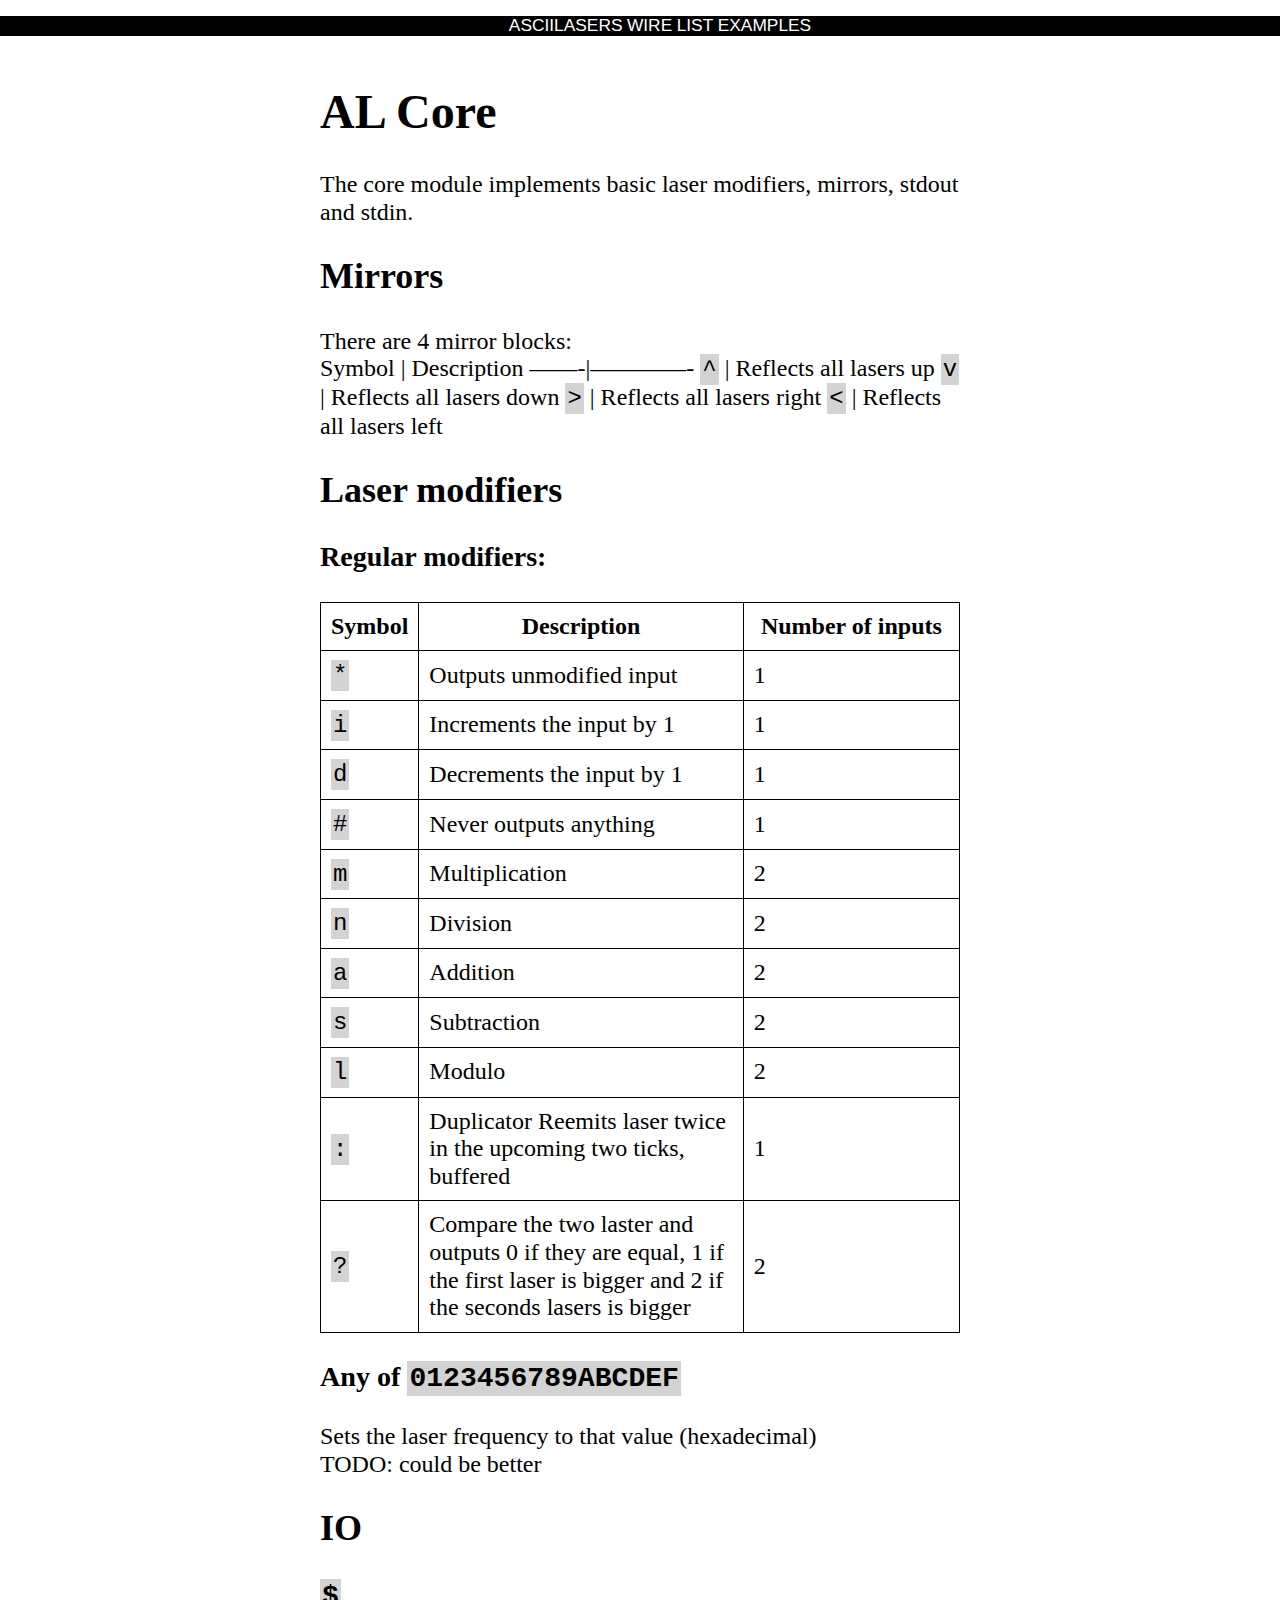
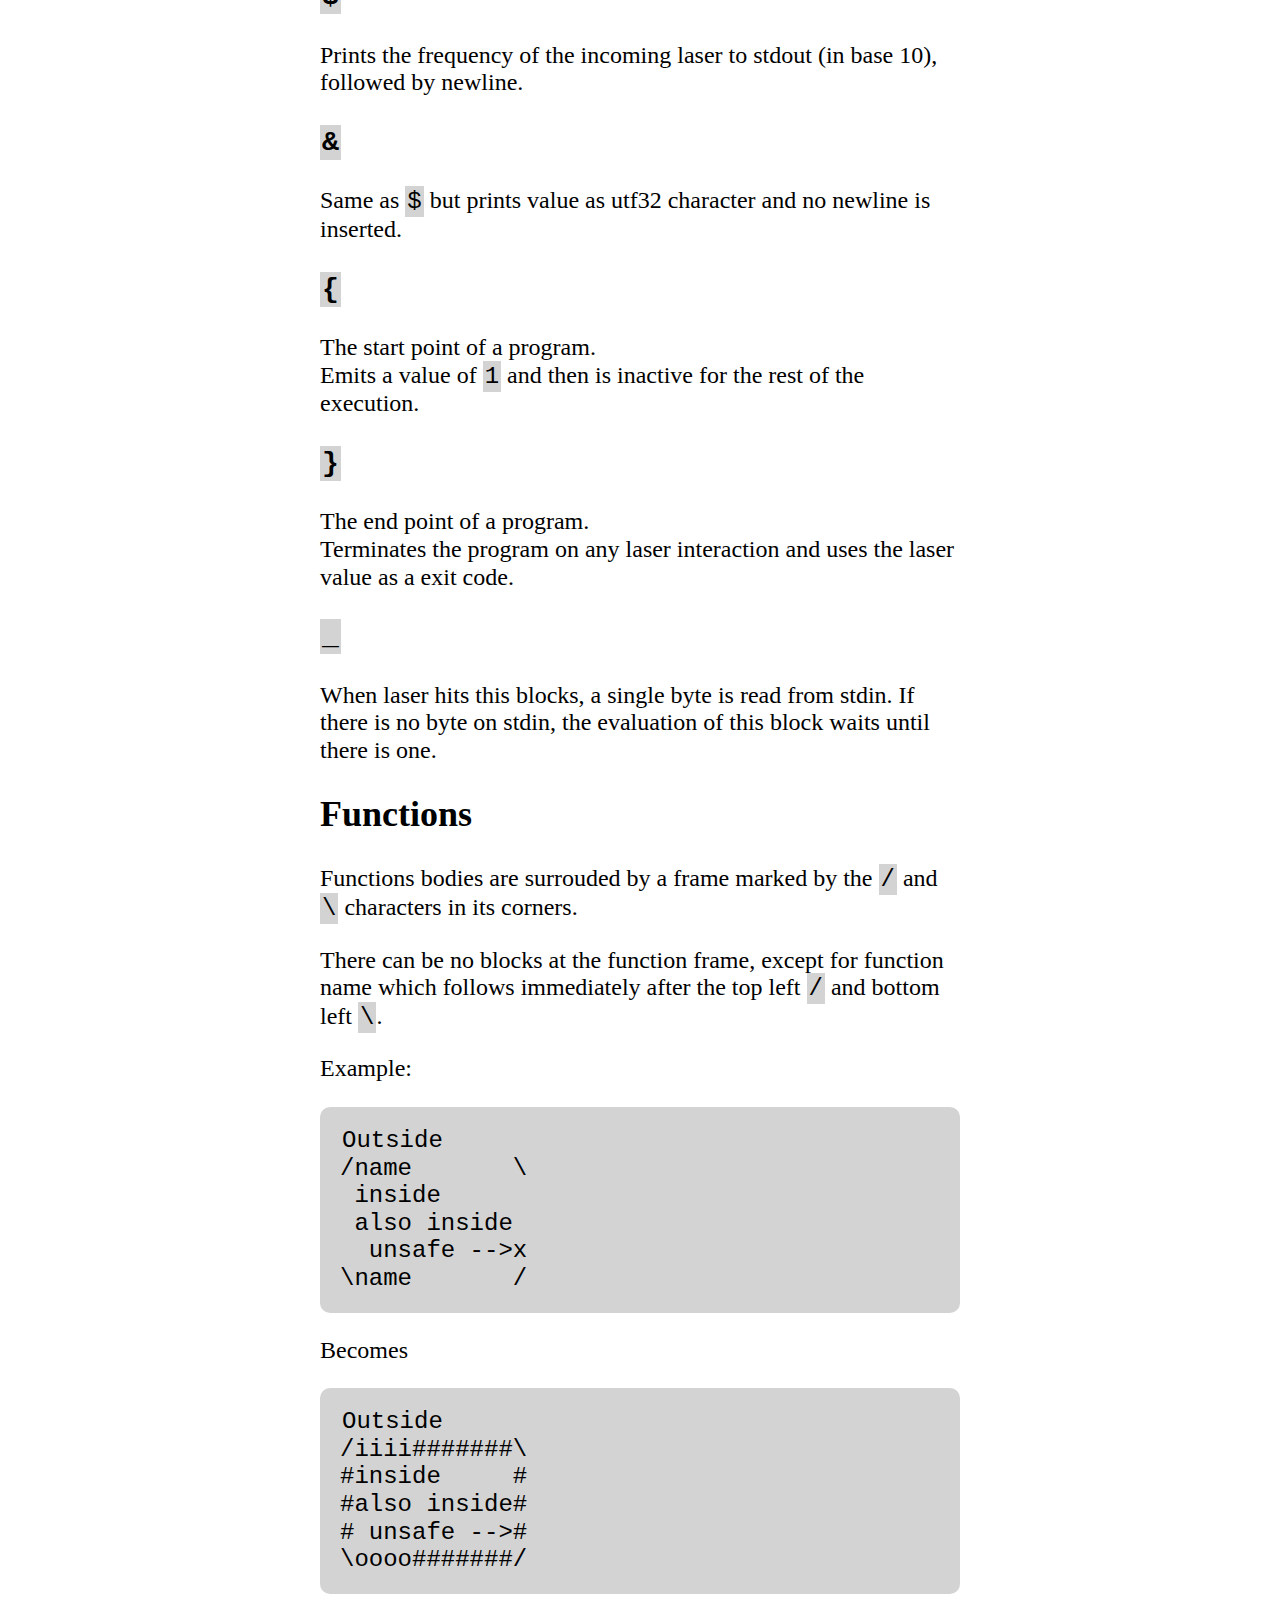
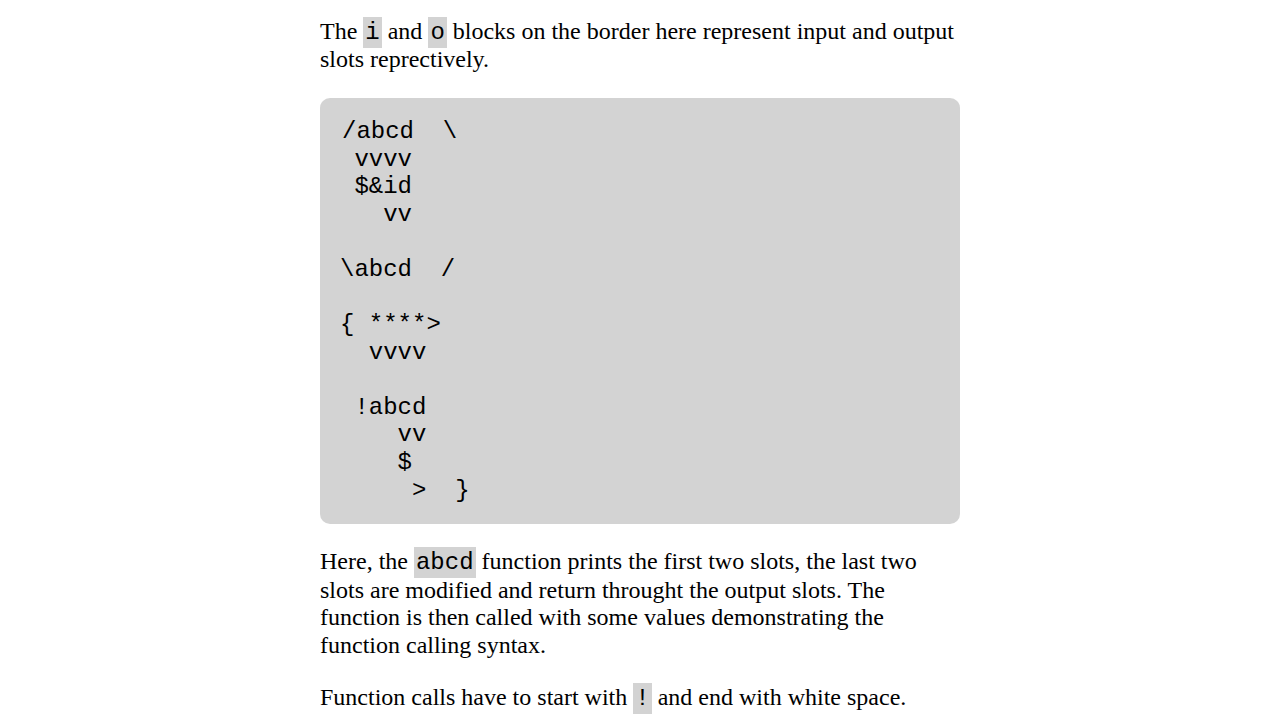
==== core.html @ 3126ab21 "content styling" ====
<!DOCTYPE html>
<html lang="en">
<head>
	<meta charset="UTF-8">
	<title>core</title>
	<link rel="stylesheet" href="style.css">
	<link rel="stylesheet" href="normalize.css">
</head>
<body>
	<header>
		<nav>
			<ul>
				<li class="homepage"><a href="index.html">ASCIILASERS</a></li>
				<li><a href="wire.html">WIRE</a></li>
				<li><a href="list.html">LIST</a></li>
				<li><a href="examples.html">EXAMPLES</a></li>
			</ul>
		</nav>
	</header>
	<div class="content">
		<h1 id="al-core">AL Core</h1>
<p>The core module implements basic laser modifiers, mirrors, stdout and
stdin.</p>
<h2 id="mirrors">Mirrors</h2>
<p>There are 4 mirror blocks:<br />
Symbol | Description ——-|————- <code>^</code> | Reflects all lasers up
<code>v</code> | Reflects all lasers down <code>&gt;</code> | Reflects
all lasers right <code>&lt;</code> | Reflects all lasers left</p>
<h2 id="laser-modifiers">Laser modifiers</h2>
<h3 id="regular-modifiers">Regular modifiers:</h3>
<table>
<colgroup>
<col style="width: 13%" />
<col style="width: 51%" />
<col style="width: 34%" />
</colgroup>
<thead>
<tr class="header">
<th>Symbol</th>
<th>Description</th>
<th>Number of inputs</th>
</tr>
</thead>
<tbody>
<tr class="odd">
<td><code>*</code></td>
<td>Outputs unmodified input</td>
<td>1</td>
</tr>
<tr class="even">
<td><code>i</code></td>
<td>Increments the input by 1</td>
<td>1</td>
</tr>
<tr class="odd">
<td><code>d</code></td>
<td>Decrements the input by 1</td>
<td>1</td>
</tr>
<tr class="even">
<td><code>#</code></td>
<td>Never outputs anything</td>
<td>1</td>
</tr>
<tr class="odd">
<td><code>m</code></td>
<td>Multiplication</td>
<td>2</td>
</tr>
<tr class="even">
<td><code>n</code></td>
<td>Division</td>
<td>2</td>
</tr>
<tr class="odd">
<td><code>a</code></td>
<td>Addition</td>
<td>2</td>
</tr>
<tr class="even">
<td><code>s</code></td>
<td>Subtraction</td>
<td>2</td>
</tr>
<tr class="odd">
<td><code>l</code></td>
<td>Modulo</td>
<td>2</td>
</tr>
<tr class="even">
<td><code>:</code></td>
<td>Duplicator Reemits laser twice in the upcoming two ticks,
buffered</td>
<td>1</td>
</tr>
<tr class="odd">
<td><code>?</code></td>
<td>Compare the two laster and outputs 0 if they are equal, 1 if the
first laser is bigger and 2 if the seconds lasers is bigger</td>
<td>2</td>
</tr>
</tbody>
</table>
<h3 id="any-of-0123456789abcdef">Any of
<code>0123456789ABCDEF</code></h3>
<p>Sets the laser frequency to that value (hexadecimal)<br />
TODO: could be better</p>
<h2 id="io">IO</h2>
<h3 id="section"><code>$</code></h3>
<p>Prints the frequency of the incoming laser to stdout (in base 10),
followed by newline.</p>
<h3 id="section-1"><code>&amp;</code></h3>
<p>Same as <code>$</code> but prints value as utf32 character and no
newline is inserted.</p>
<h3 id="section-2"><code>{</code></h3>
<p>The start point of a program.<br />
Emits a value of <code>1</code> and then is inactive for the rest of the
execution.</p>
<h3 id="section-3"><code>}</code></h3>
<p>The end point of a program.<br />
Terminates the program on any laser interaction and uses the laser value
as a exit code.</p>
<h3 id="section-4"><code>_</code></h3>
<p>When laser hits this blocks, a single byte is read from stdin. If
there is no byte on stdin, the evaluation of this block waits until
there is one.</p>
<h2 id="functions">Functions</h2>
<p>Functions bodies are surrouded by a frame marked by the
<code>/</code> and <code>\</code> characters in its corners.</p>
<p>There can be no blocks at the function frame, except for function
name which follows immediately after the top left <code>/</code> and
bottom left <code>\</code>.</p>
<p>Example:</p>
<pre><code>Outside
/name       \
 inside
 also inside
  unsafe --&gt;x
\name       /</code></pre>
<p>Becomes</p>
<pre><code>Outside
/iiii#######\
#inside     #
#also inside#
# unsafe --&gt;#
\oooo#######/</code></pre>
<p>The <code>i</code> and <code>o</code> blocks on the border here
represent input and output slots reprectively.</p>
<pre><code>/abcd  \
 vvvv
 $&amp;id
   vv

\abcd  /

{ ****&gt;
  vvvv

 !abcd
    vv
    $
     &gt;  }</code></pre>
<p>Here, the <code>abcd</code> function prints the first two slots, the
last two slots are modified and return throught the output slots. The
function is then called with some values demonstrating the function
calling syntax.</p>
<p>Function calls have to start with <code>!</code> and end with white
space.</p>
	</div>
</body>
</html>
---- style.css ----
:root {
	--bg-color: white;
	--fg-color: black;
	--nav-bar-spacing: 16px;
}

body {
	background-color: var(--bg-color);
	color: var(--fg-color);
	margin: 0;
	padding: 0;
}

a {
	color: blue;
}

div.main-header {
	height: 100vh;
	text-align: center;
	font-size: 6em;
	color: var(--bg-color);
	background-color: var(--fg-color);
}

h1.main-header {
	padding-top: 35vh;
}

header {
	width: 100vw;
	margin: 0;
	padding: 0;
	background-color: var(--fg-color);
	color: var(--bg-color);
	font-family: sans-serif;
	text-align: center
}

header ul {
	list-style-type: none;
}

header li {
	display: inline;
}

header a {
	color: var(--bg-color);
	text-decoration: none;
	font-size: 13pt;
}

.content {
	margin: 16px auto;
	display: table;
	font-size: 150%;
	max-width: 50%;
}

pre {
	padding: 20px;
	background-color: lightgrey;
	border-radius: 10px;
}

code {
	padding: 2px;
	background-color: lightgrey;
}

table {
	border-collapse: collapse;
}

table, th, td {
	border: 1px solid;
	padding: 10px;
}

/*body {
	background-color: var(--bg-color);
	color: var(--fg-color);
	font-family: sans-serif;
	margin: 0;
}

p {
	font-family: serif;
}

header {
	background-color: var(--fg-color);
	color: var(--bg-color);
}

nav ul {
	list-style-type: none;
}

nav ul li {
	display: inline;
	float: right;
	font-size: 150%;
}

nav ul li.homepage {
	float: left;
}

nav ul li a {
	display: block;
	padding-left: var(--nav-bar-spacing);
	padding-right: var(--nav-bar-spacing);
	text-decoration: none;
	color: var(--bg-color);
}

nav ul li a:hover {
	color: var(--fg-color);
	background-color: var(--bg-color);
	transition: 200ms linear;
}

div.main-header {
	min-height: 100vh;
	min-width: 100vw;
	text-align: center;
	background-color: var(--fg-color);
	color: var(--bg-color)
}

h1.main-header {
	font-size: 600%;
	padding-top: 30vh;
}

a.arrow {
	text-decoration: none;
}

article {
	max-width: 80ch;
	font-size: 200%;
}

@media (max-width: 1090px) {
	
}*/
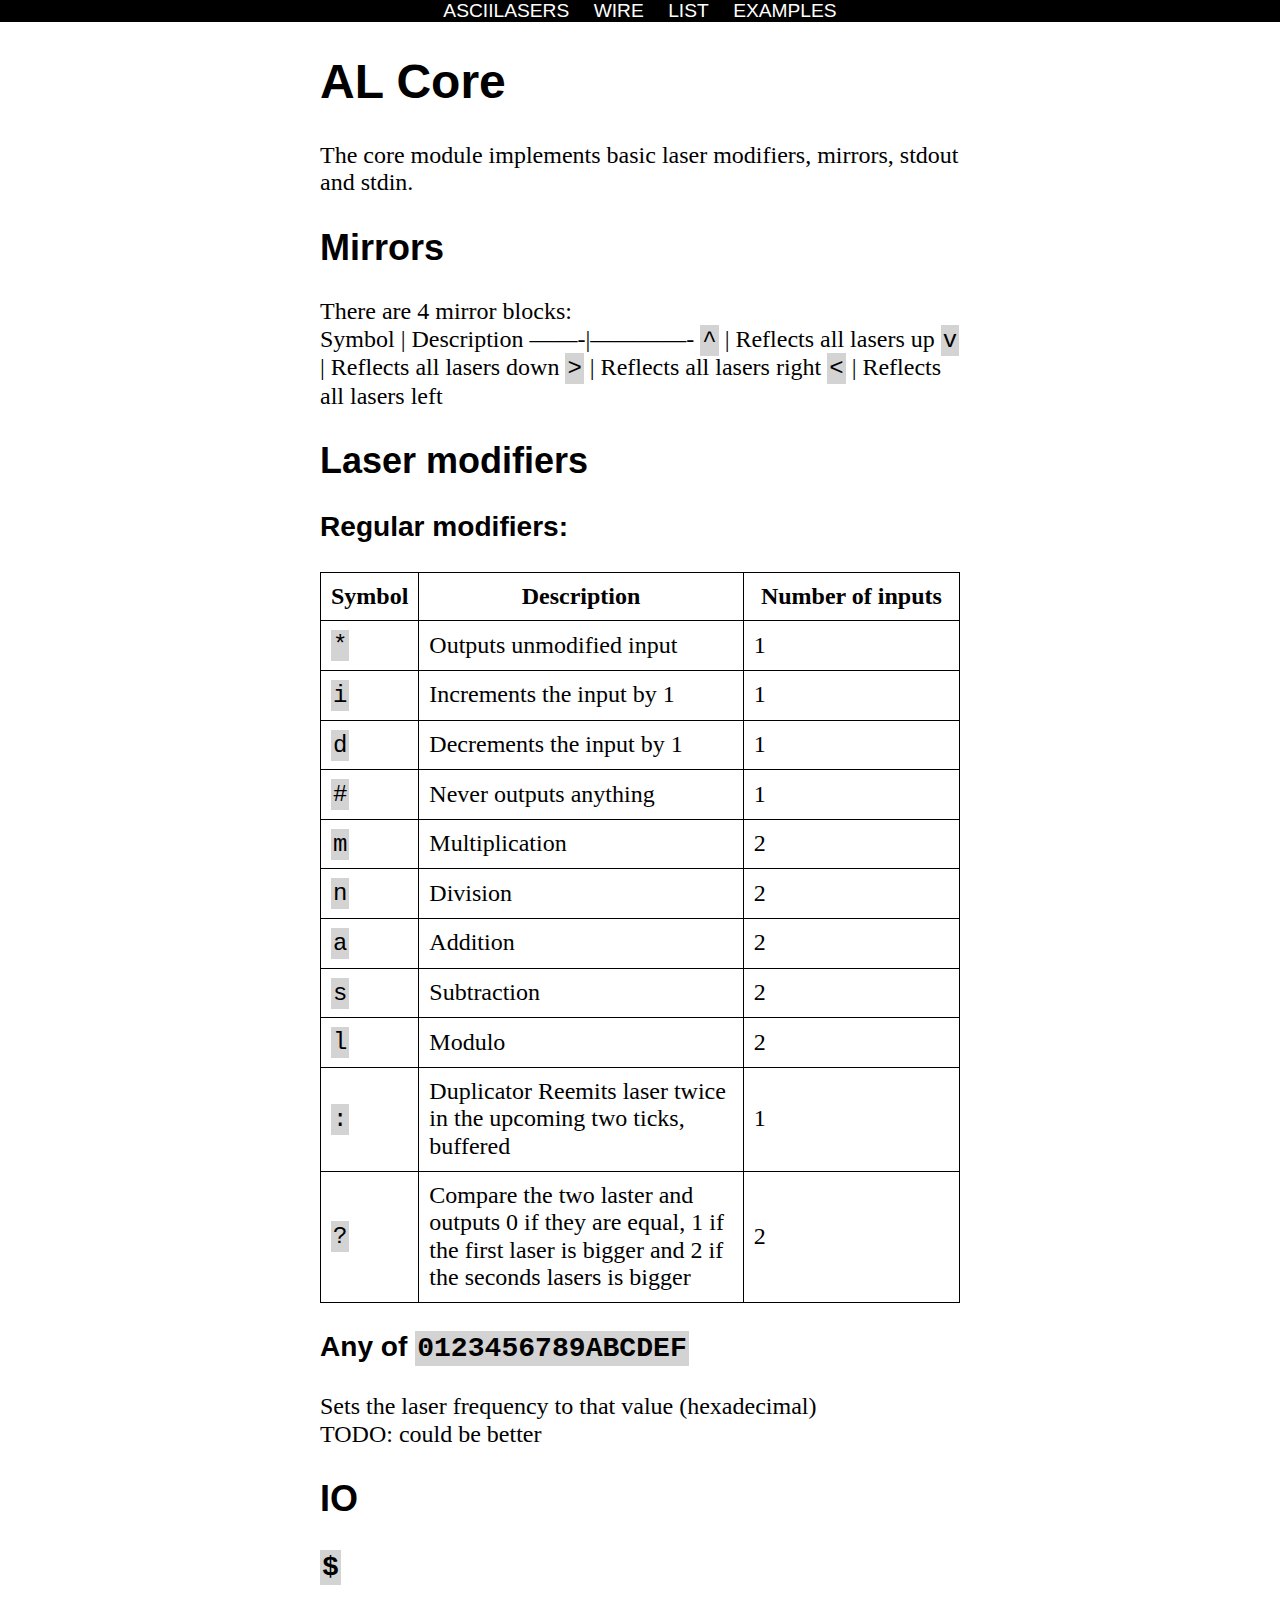
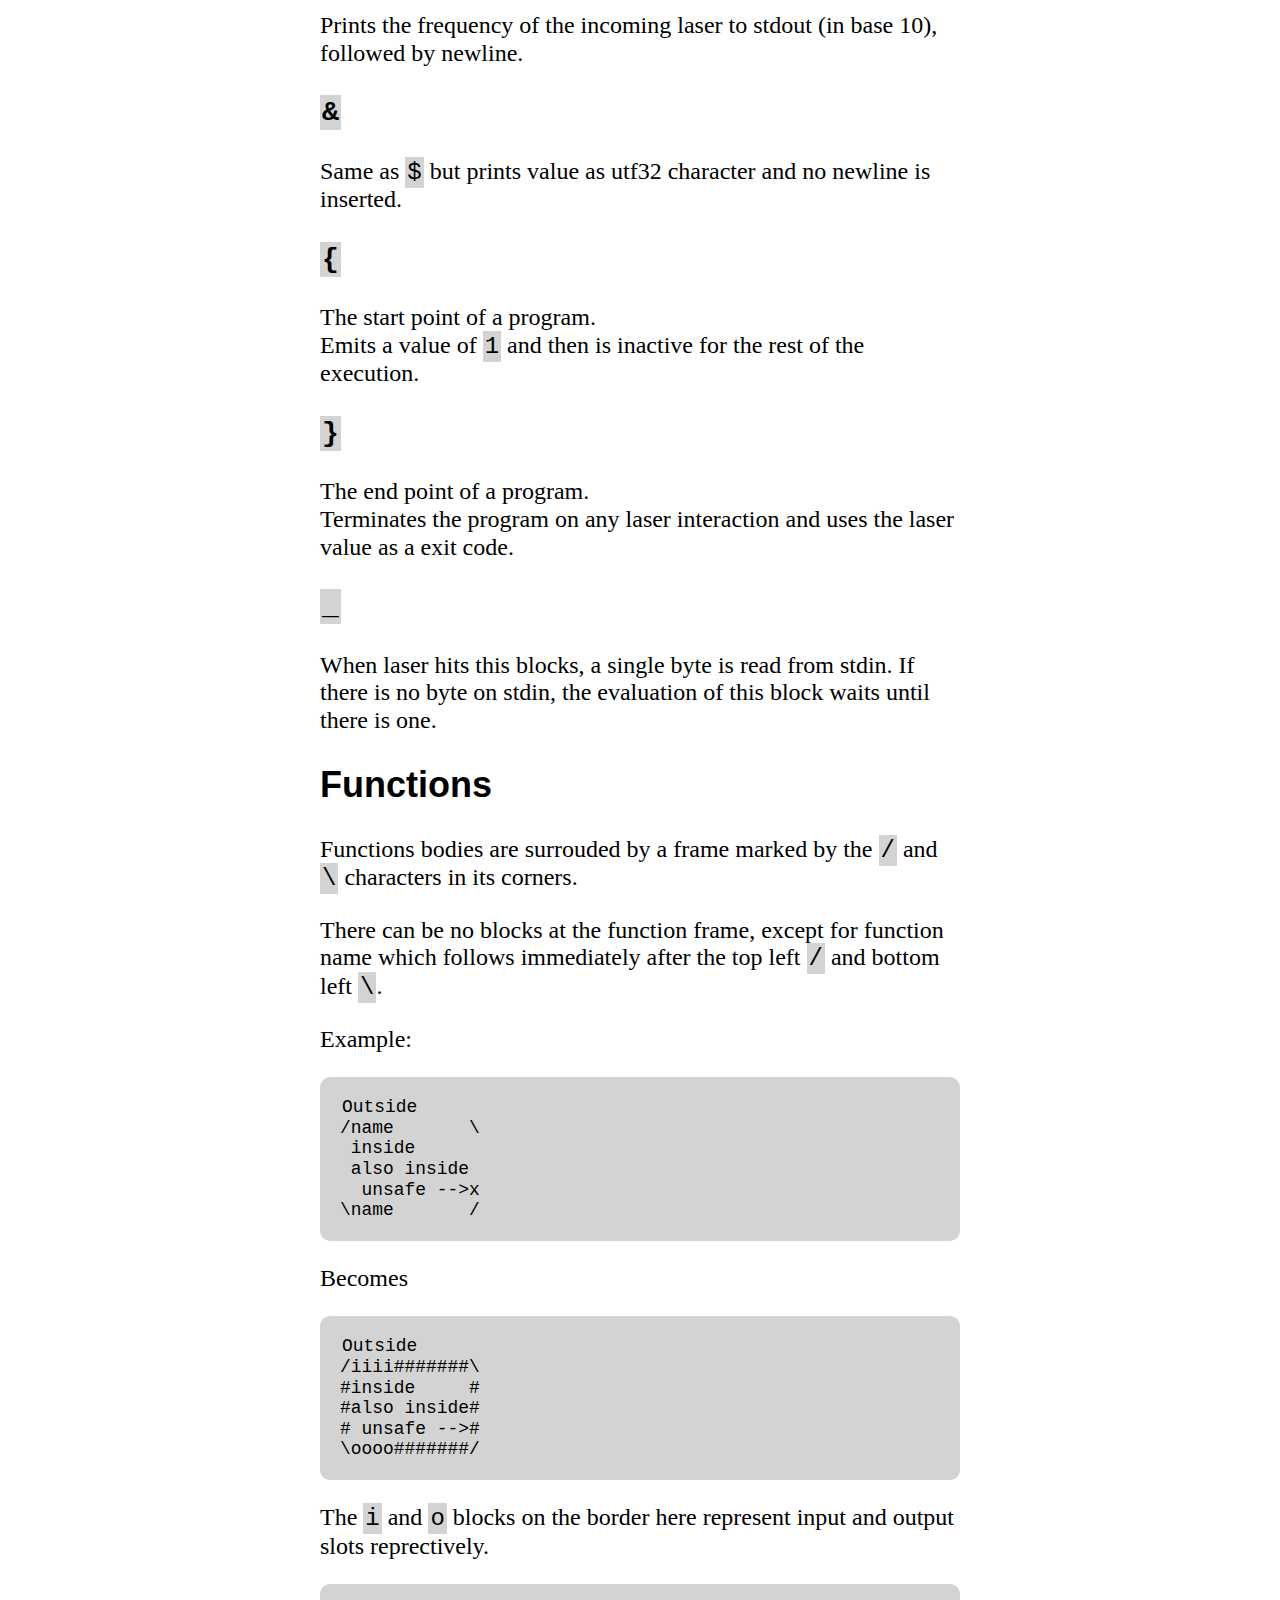
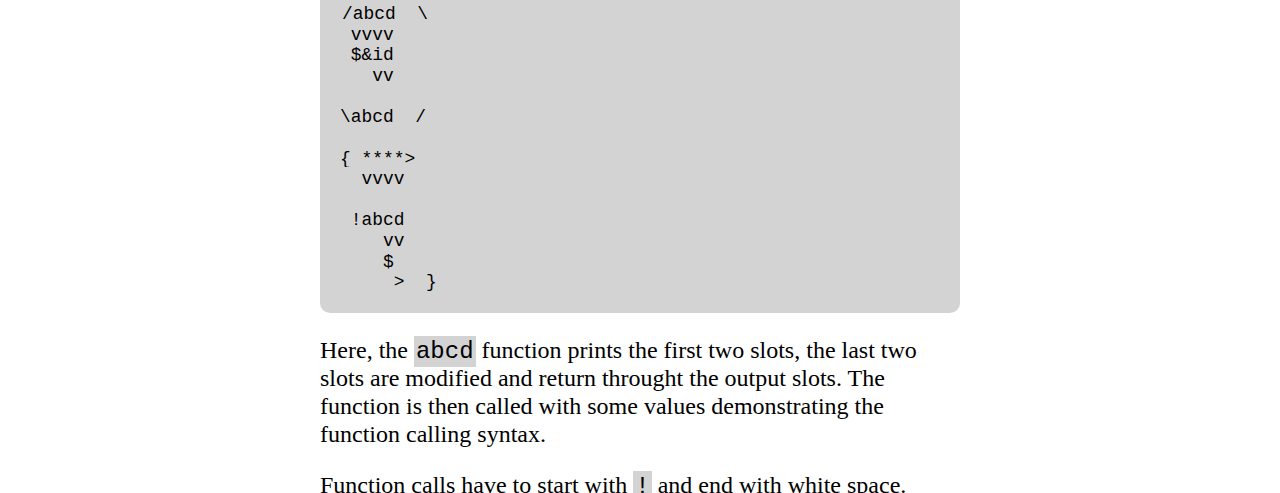
==== commit 5c1c7011: "add useless and harmful header" ====
--- a/core.html
+++ b/core.html
@@ -3,8 +3,8 @@
 <head>
 	<meta charset="UTF-8">
 	<title>core</title>
+	<link rel="stylesheet" href="normalize.css">
 	<link rel="stylesheet" href="style.css">
-	<link rel="stylesheet" href="normalize.css">
 </head>
 <body>
 	<header>
@@ -17,7 +17,7 @@
 			</ul>
 		</nav>
 	</header>
-	<div class="content">
+	<div class="content" id="content">
 		<h1 id="al-core">AL Core</h1>
 <p>The core module implements basic laser modifiers, mirrors, stdout and
 stdin.</p>
--- a/style.css
+++ b/style.css
@@ -19,13 +19,14 @@
 div.main-header {
 	height: 100vh;
 	text-align: center;
-	font-size: 6em;
 	color: var(--bg-color);
 	background-color: var(--fg-color);
 }
 
 h1.main-header {
+	margin: 0;
 	padding-top: 35vh;
+	font-size: 400%;
 }
 
 header {
@@ -39,30 +40,45 @@
 }
 
 header ul {
+	padding: 0;
+	margin: 0;
 	list-style-type: none;
 }
 
 header li {
+	padding: 10px;
 	display: inline;
 }
 
 header a {
 	color: var(--bg-color);
 	text-decoration: none;
-	font-size: 13pt;
+	font-size: 120%;
+	transition-duration: 200ms;
+}
+
+header a:hover {
+	color: lightgray;
 }
 
 .content {
-	margin: 16px auto;
-	display: table;
+	margin: 5% auto;
+	margin-top: 0;
+	margin-bottom: 0;
 	font-size: 150%;
 	max-width: 50%;
+}
+
+@media (max-width: 1090px) {
+	margin: 0;
+	max-width: 90%;
 }
 
 pre {
 	padding: 20px;
 	background-color: lightgrey;
 	border-radius: 10px;
+	font-size: 1.4vw;
 }
 
 code {
@@ -77,6 +93,10 @@
 table, th, td {
 	border: 1px solid;
 	padding: 10px;
+}
+
+h1, h2, h3, h4, h5, h6 {
+	font-family: sans-serif;
 }
 
 /*body {
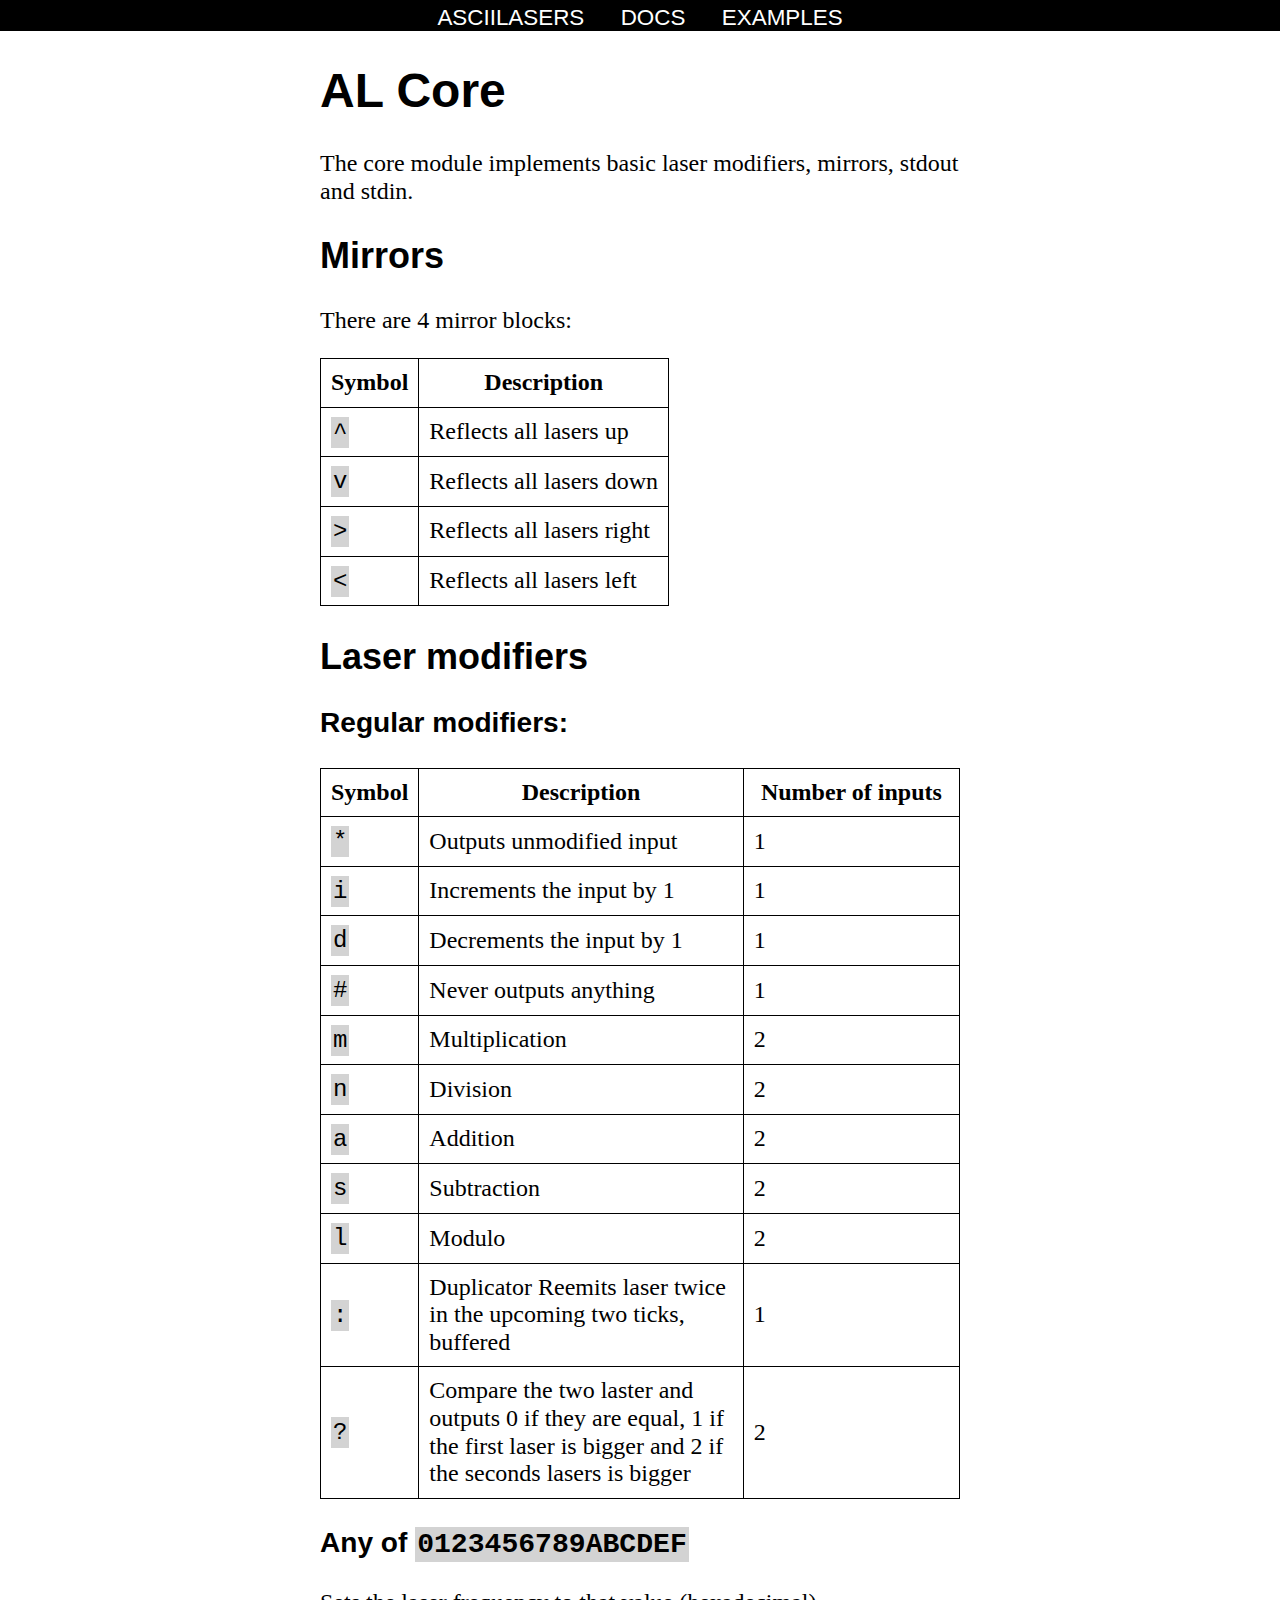
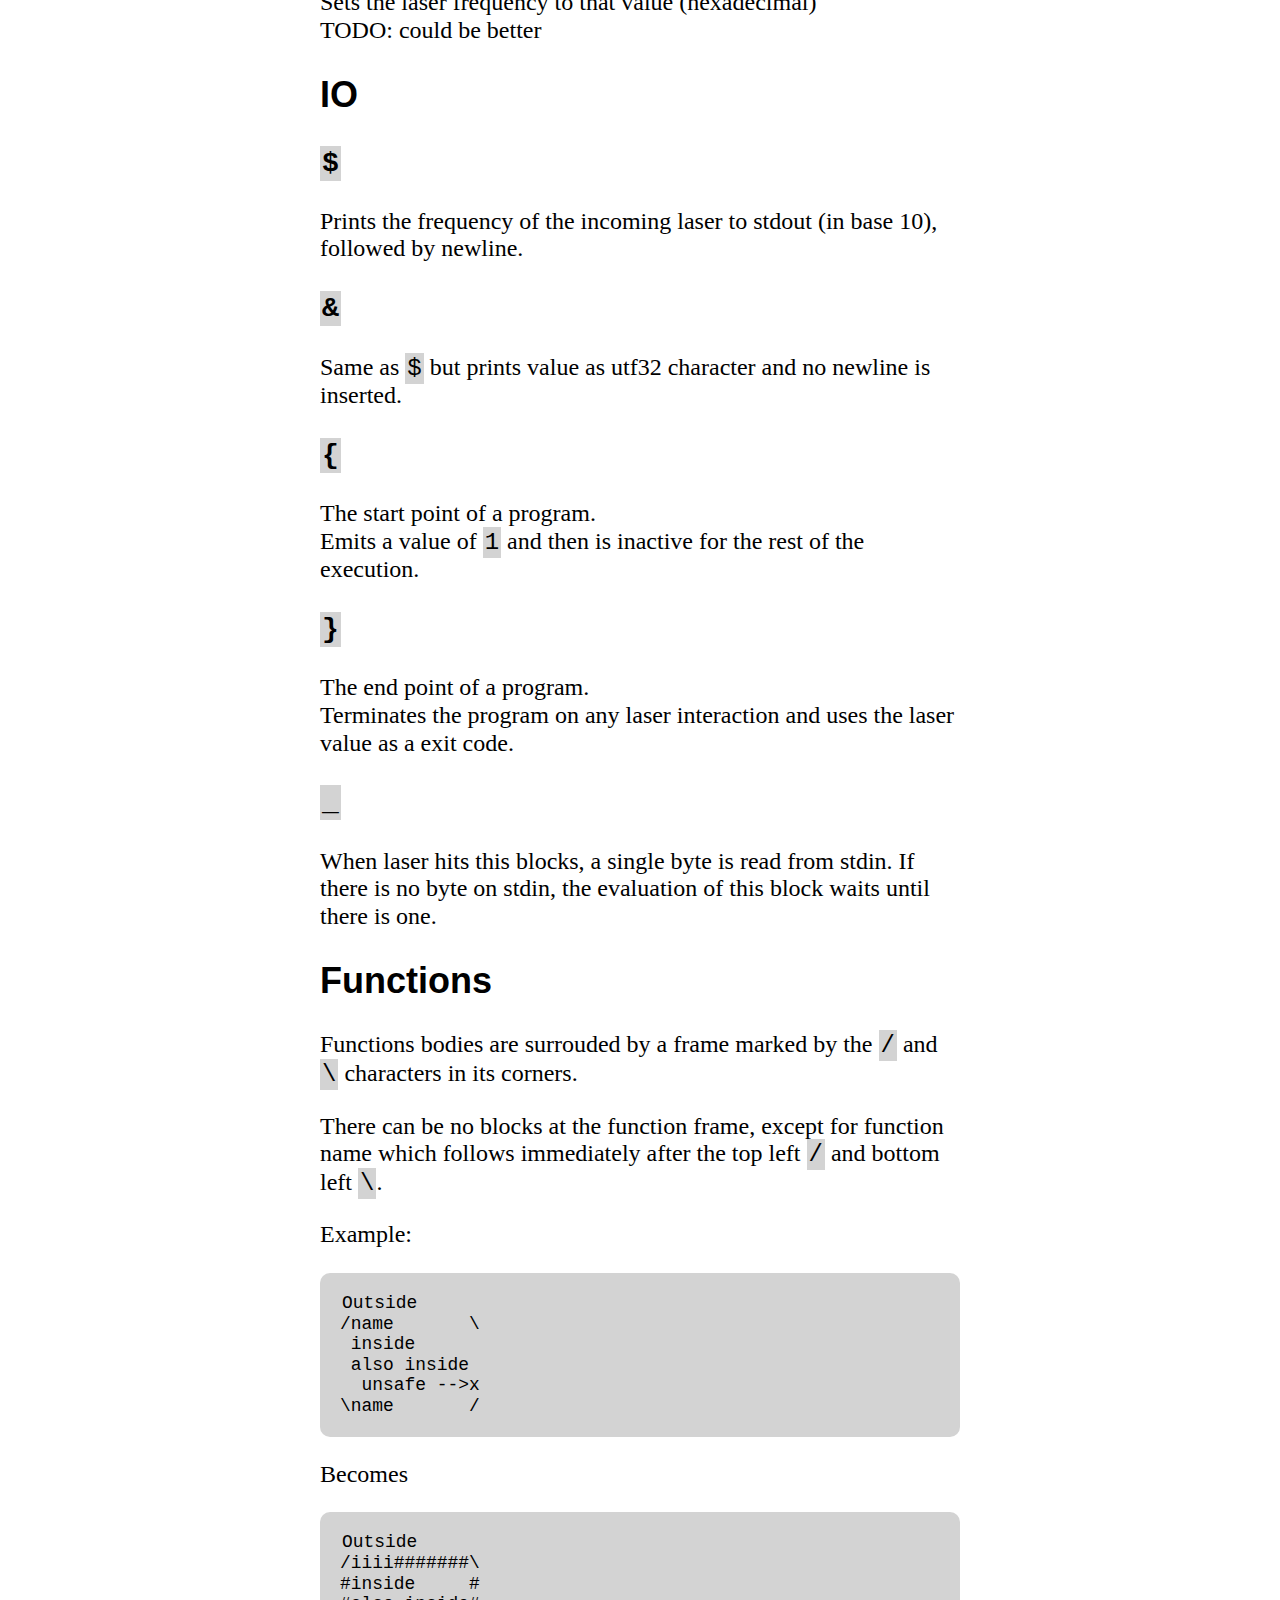
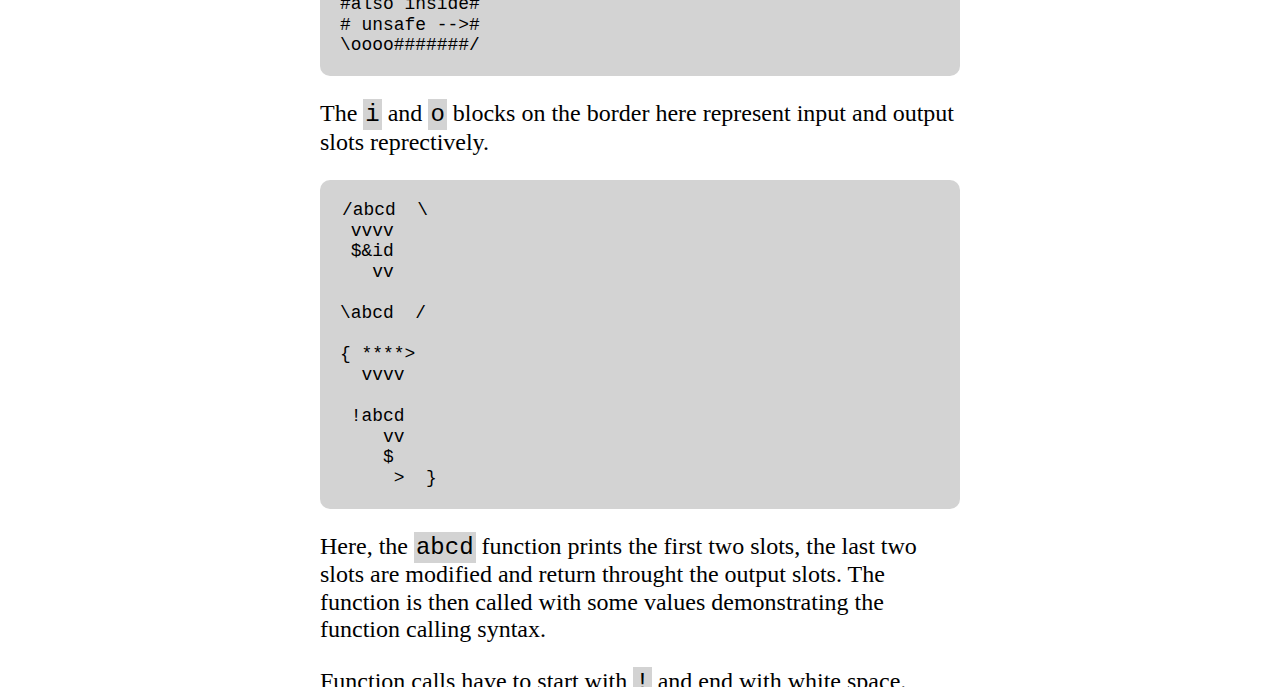
==== commit dbf9b7ac: "edit content" ====
--- a/core.html
+++ b/core.html
@@ -11,8 +11,7 @@
 		<nav>
 			<ul>
 				<li class="homepage"><a href="index.html">ASCIILASERS</a></li>
-				<li><a href="wire.html">WIRE</a></li>
-				<li><a href="list.html">LIST</a></li>
+				<li><a href="docs.html">DOCS</a></li>
 				<li><a href="examples.html">EXAMPLES</a></li>
 			</ul>
 		</nav>
@@ -22,10 +21,33 @@
 <p>The core module implements basic laser modifiers, mirrors, stdout and
 stdin.</p>
 <h2 id="mirrors">Mirrors</h2>
-<p>There are 4 mirror blocks:<br />
-Symbol | Description ——-|————- <code>^</code> | Reflects all lasers up
-<code>v</code> | Reflects all lasers down <code>&gt;</code> | Reflects
-all lasers right <code>&lt;</code> | Reflects all lasers left</p>
+<p>There are 4 mirror blocks:</p>
+<table>
+<thead>
+<tr class="header">
+<th>Symbol</th>
+<th>Description</th>
+</tr>
+</thead>
+<tbody>
+<tr class="odd">
+<td><code>^</code></td>
+<td>Reflects all lasers up</td>
+</tr>
+<tr class="even">
+<td><code>v</code></td>
+<td>Reflects all lasers down</td>
+</tr>
+<tr class="odd">
+<td><code>&gt;</code></td>
+<td>Reflects all lasers right</td>
+</tr>
+<tr class="even">
+<td><code>&lt;</code></td>
+<td>Reflects all lasers left</td>
+</tr>
+</tbody>
+</table>
 <h2 id="laser-modifiers">Laser modifiers</h2>
 <h3 id="regular-modifiers">Regular modifiers:</h3>
 <table>
--- a/style.css
+++ b/style.css
@@ -21,6 +21,8 @@
 	text-align: center;
 	color: var(--bg-color);
 	background-color: var(--fg-color);
+	background-image: url("images/banner.png");
+	background-position: center;
 }
 
 h1.main-header {
@@ -29,10 +31,16 @@
 	font-size: 400%;
 }
 
+a.arrow {
+	text-decoration: none;
+	color: var(--bg-color);
+}
+
 header {
 	width: 100vw;
 	margin: 0;
 	padding: 0;
+	padding-top: 5px;
 	background-color: var(--fg-color);
 	color: var(--bg-color);
 	font-family: sans-serif;
@@ -46,14 +54,14 @@
 }
 
 header li {
-	padding: 10px;
+	padding: 16px;
 	display: inline;
 }
 
 header a {
 	color: var(--bg-color);
 	text-decoration: none;
-	font-size: 120%;
+	font-size: 140%;
 	transition-duration: 200ms;
 }
 
@@ -70,8 +78,19 @@
 }
 
 @media (max-width: 1090px) {
-	margin: 0;
-	max-width: 90%;
+	div.main-header {
+		background-position: left;
+	}
+
+	header a {
+		font-size: 300%;
+	}
+
+	.content {
+		padding-left: 10px;
+		margin: 0;
+		max-width: 90%;
+	}
 }
 
 pre {
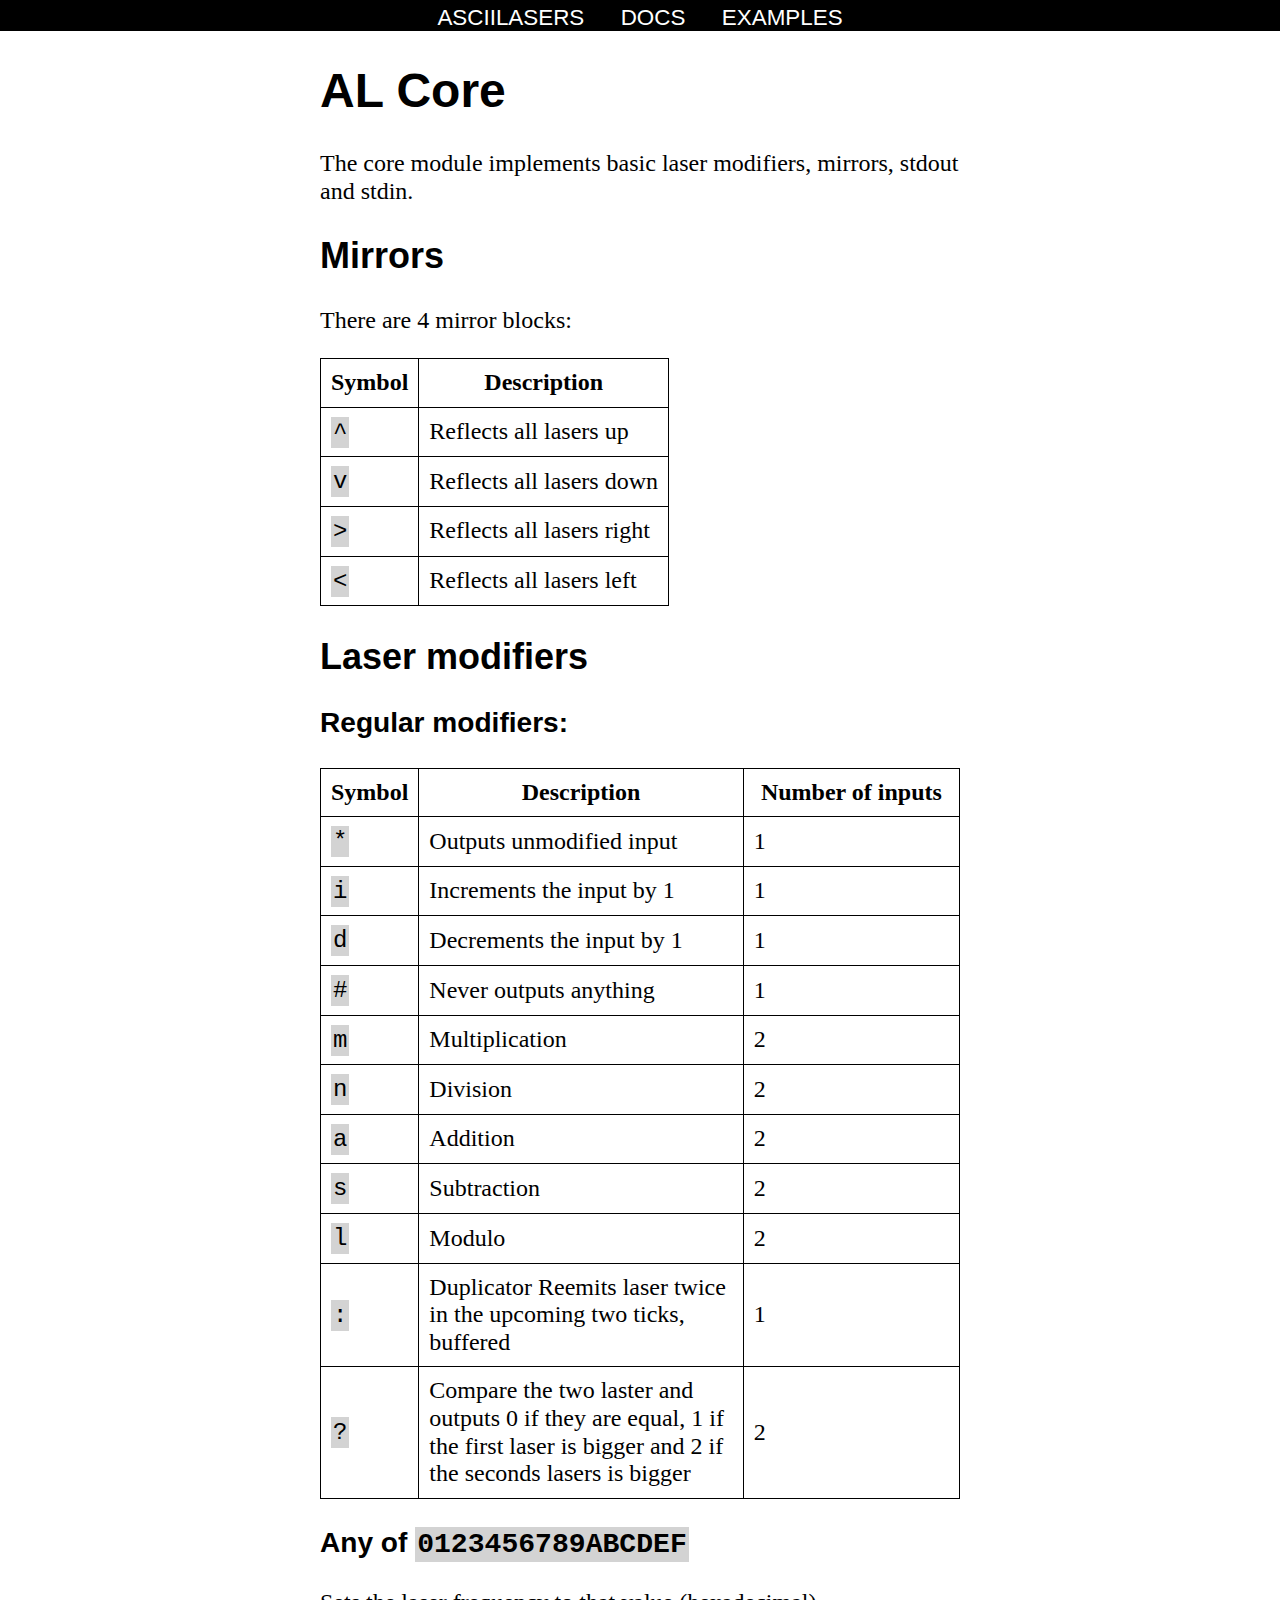
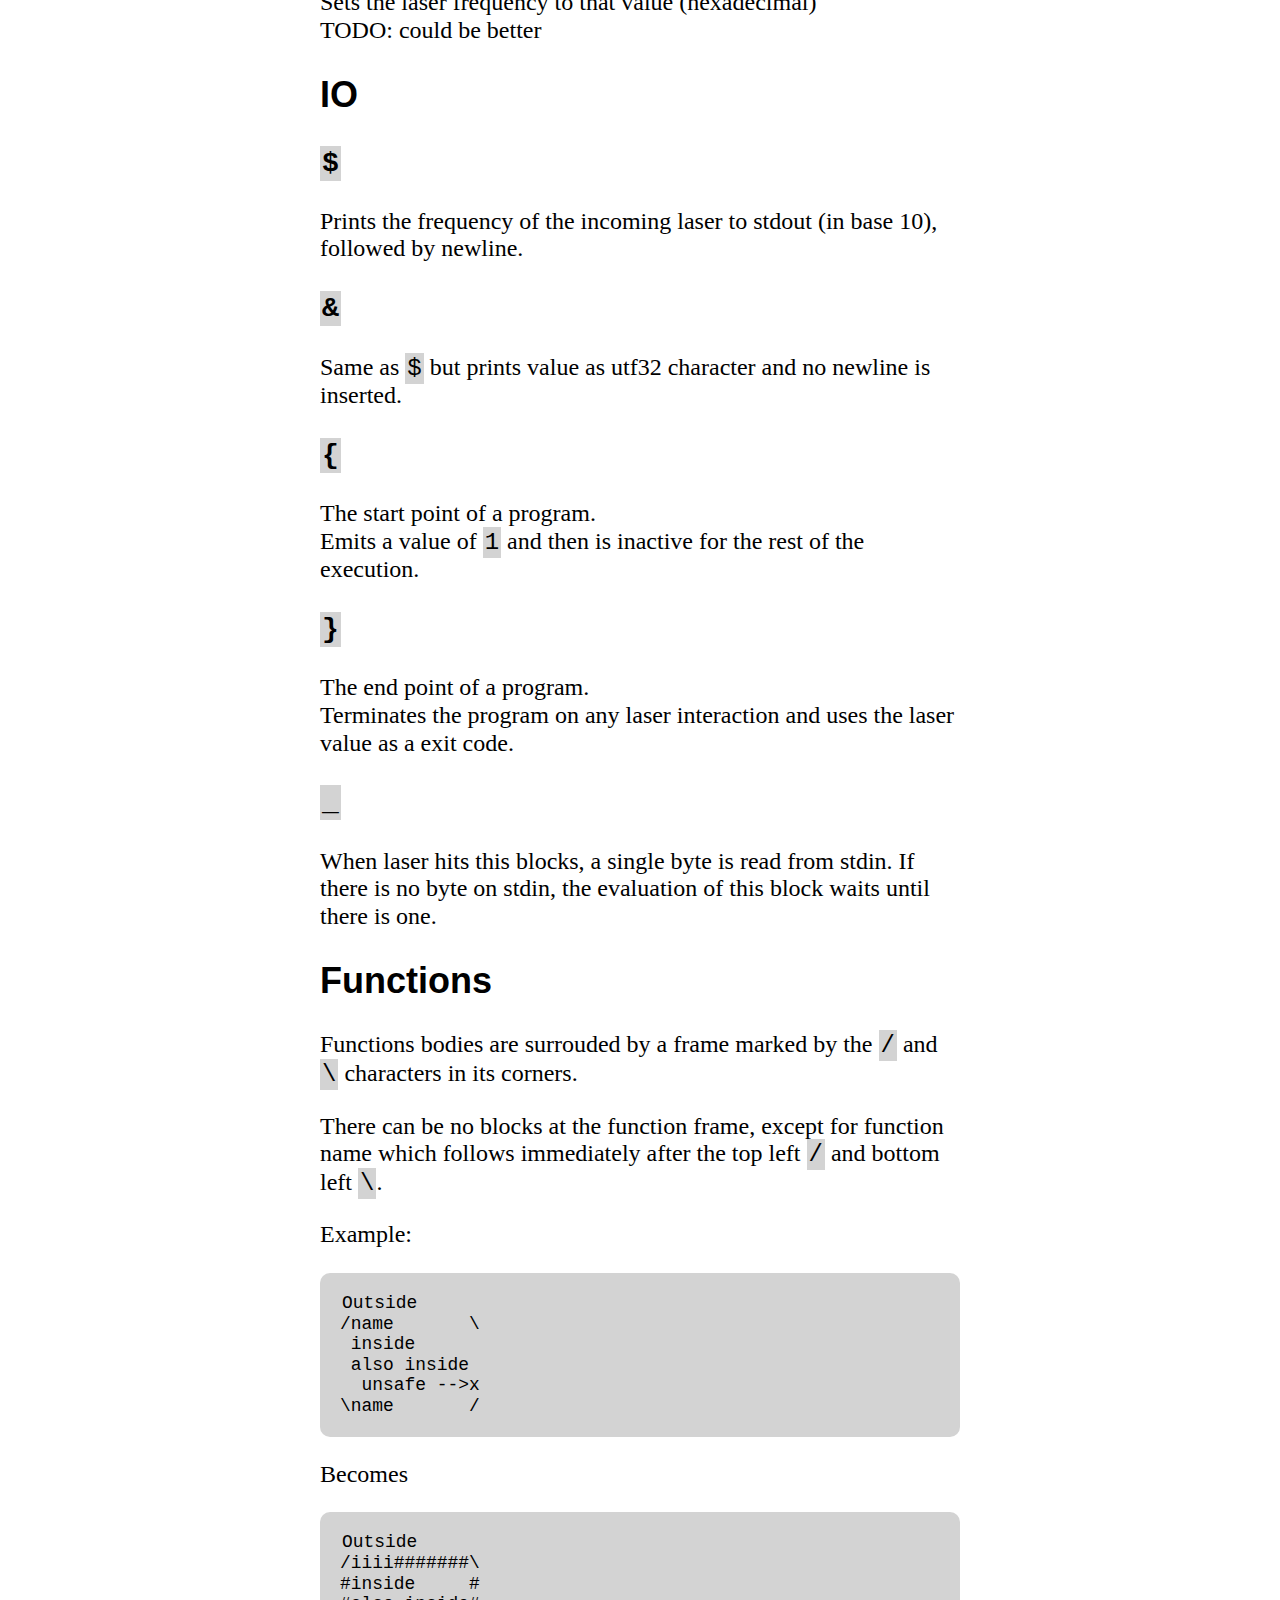
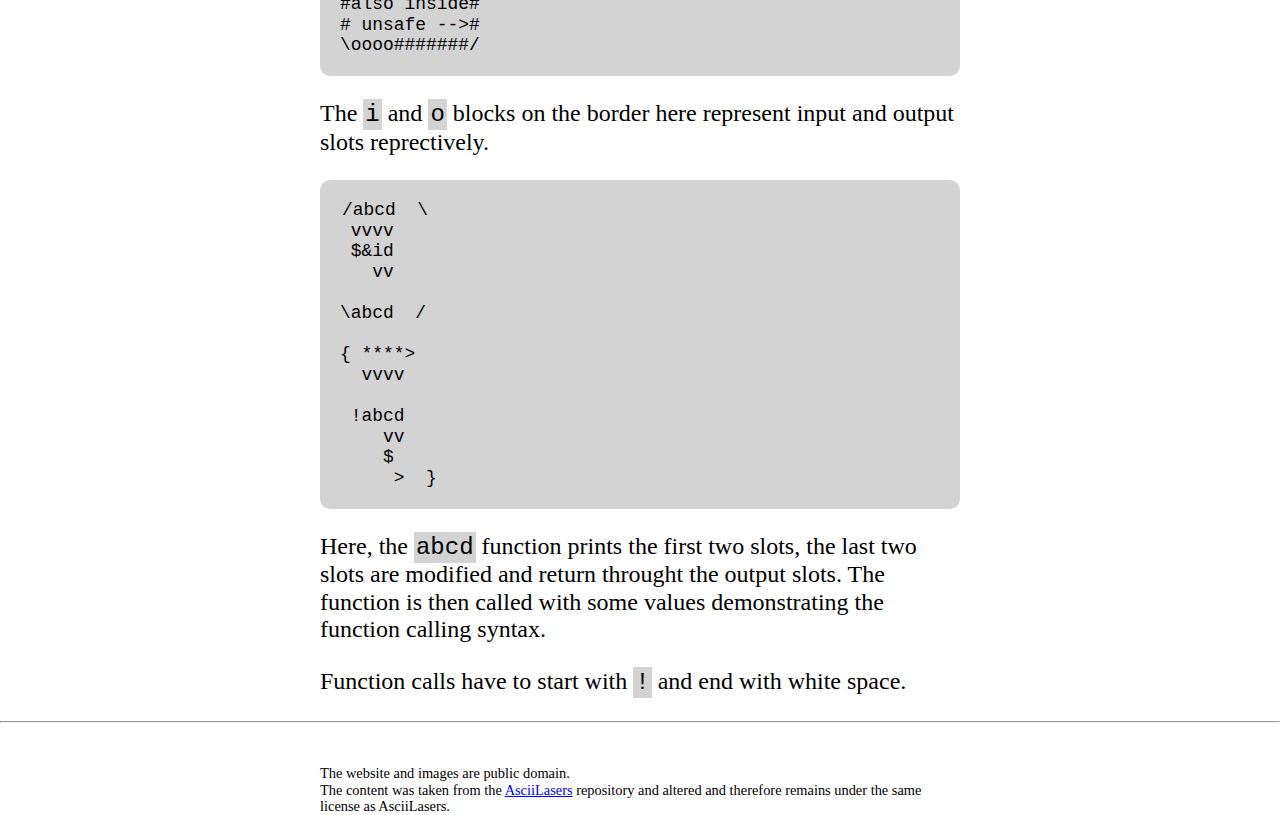
==== commit a321b129: "footer" ====
--- a/core.html
+++ b/core.html
@@ -189,6 +189,14 @@
 <p>Function calls have to start with <code>!</code> and end with white
 space.</p>
 	</div>
+	<hr>
+	<footer class="content">
+		<p>
+			The website and images are public domain.<br>
+			The content was taken from the <a href="https://github.com/prokoprandacek/AsciiLasers">AsciiLasers</a>
+			repository and altered and therefore remains under the same license as AsciiLasers.
+		</p>
+	</footer>
 </body>
 </html>
 
--- a/style.css
+++ b/style.css
@@ -118,72 +118,11 @@
 	font-family: sans-serif;
 }
 
-/*body {
-	background-color: var(--bg-color);
-	color: var(--fg-color);
-	font-family: sans-serif;
-	margin: 0;
+footer {
+	padding-top: 20px;
+	padding-bottom: 20px;
 }
 
-p {
-	font-family: serif;
+footer p {
+	font-size: 60%;
 }
-
-header {
-	background-color: var(--fg-color);
-	color: var(--bg-color);
-}
-
-nav ul {
-	list-style-type: none;
-}
-
-nav ul li {
-	display: inline;
-	float: right;
-	font-size: 150%;
-}
-
-nav ul li.homepage {
-	float: left;
-}
-
-nav ul li a {
-	display: block;
-	padding-left: var(--nav-bar-spacing);
-	padding-right: var(--nav-bar-spacing);
-	text-decoration: none;
-	color: var(--bg-color);
-}
-
-nav ul li a:hover {
-	color: var(--fg-color);
-	background-color: var(--bg-color);
-	transition: 200ms linear;
-}
-
-div.main-header {
-	min-height: 100vh;
-	min-width: 100vw;
-	text-align: center;
-	background-color: var(--fg-color);
-	color: var(--bg-color)
-}
-
-h1.main-header {
-	font-size: 600%;
-	padding-top: 30vh;
-}
-
-a.arrow {
-	text-decoration: none;
-}
-
-article {
-	max-width: 80ch;
-	font-size: 200%;
-}
-
-@media (max-width: 1090px) {
-	
-}*/
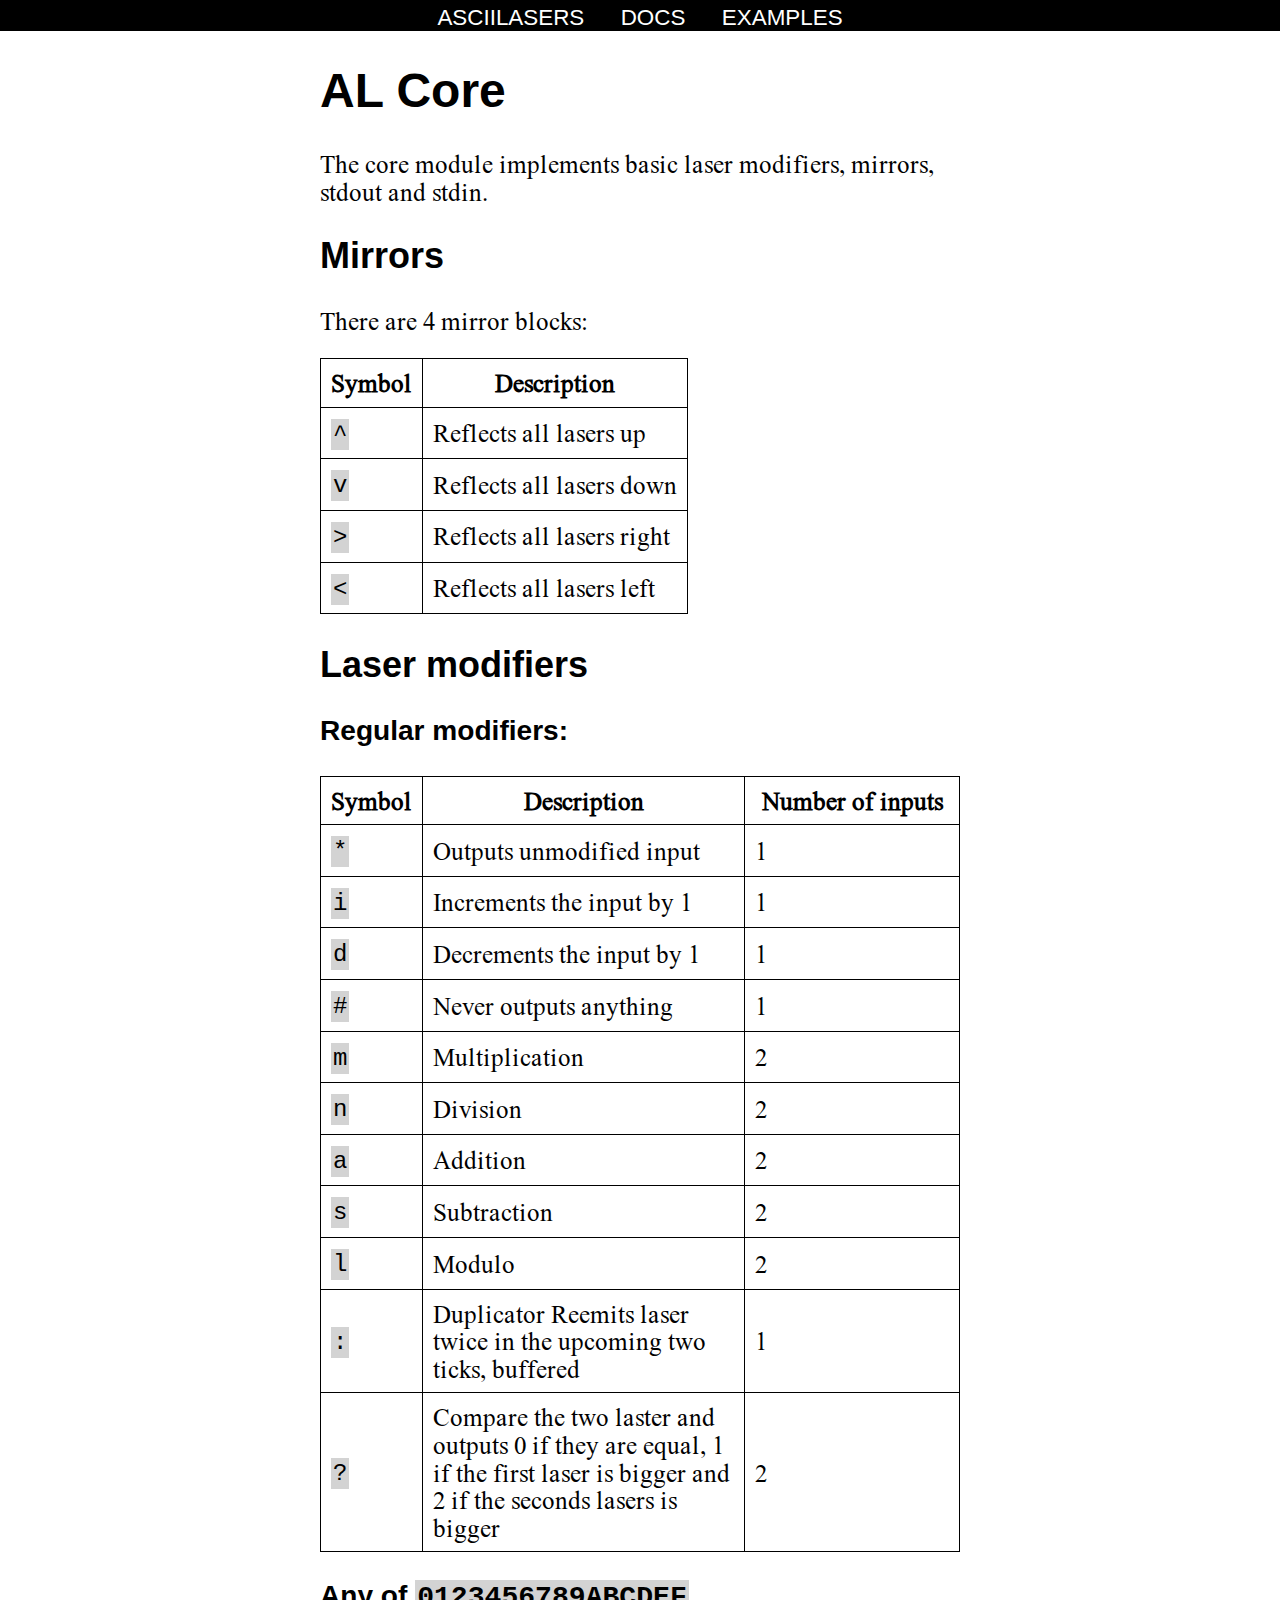
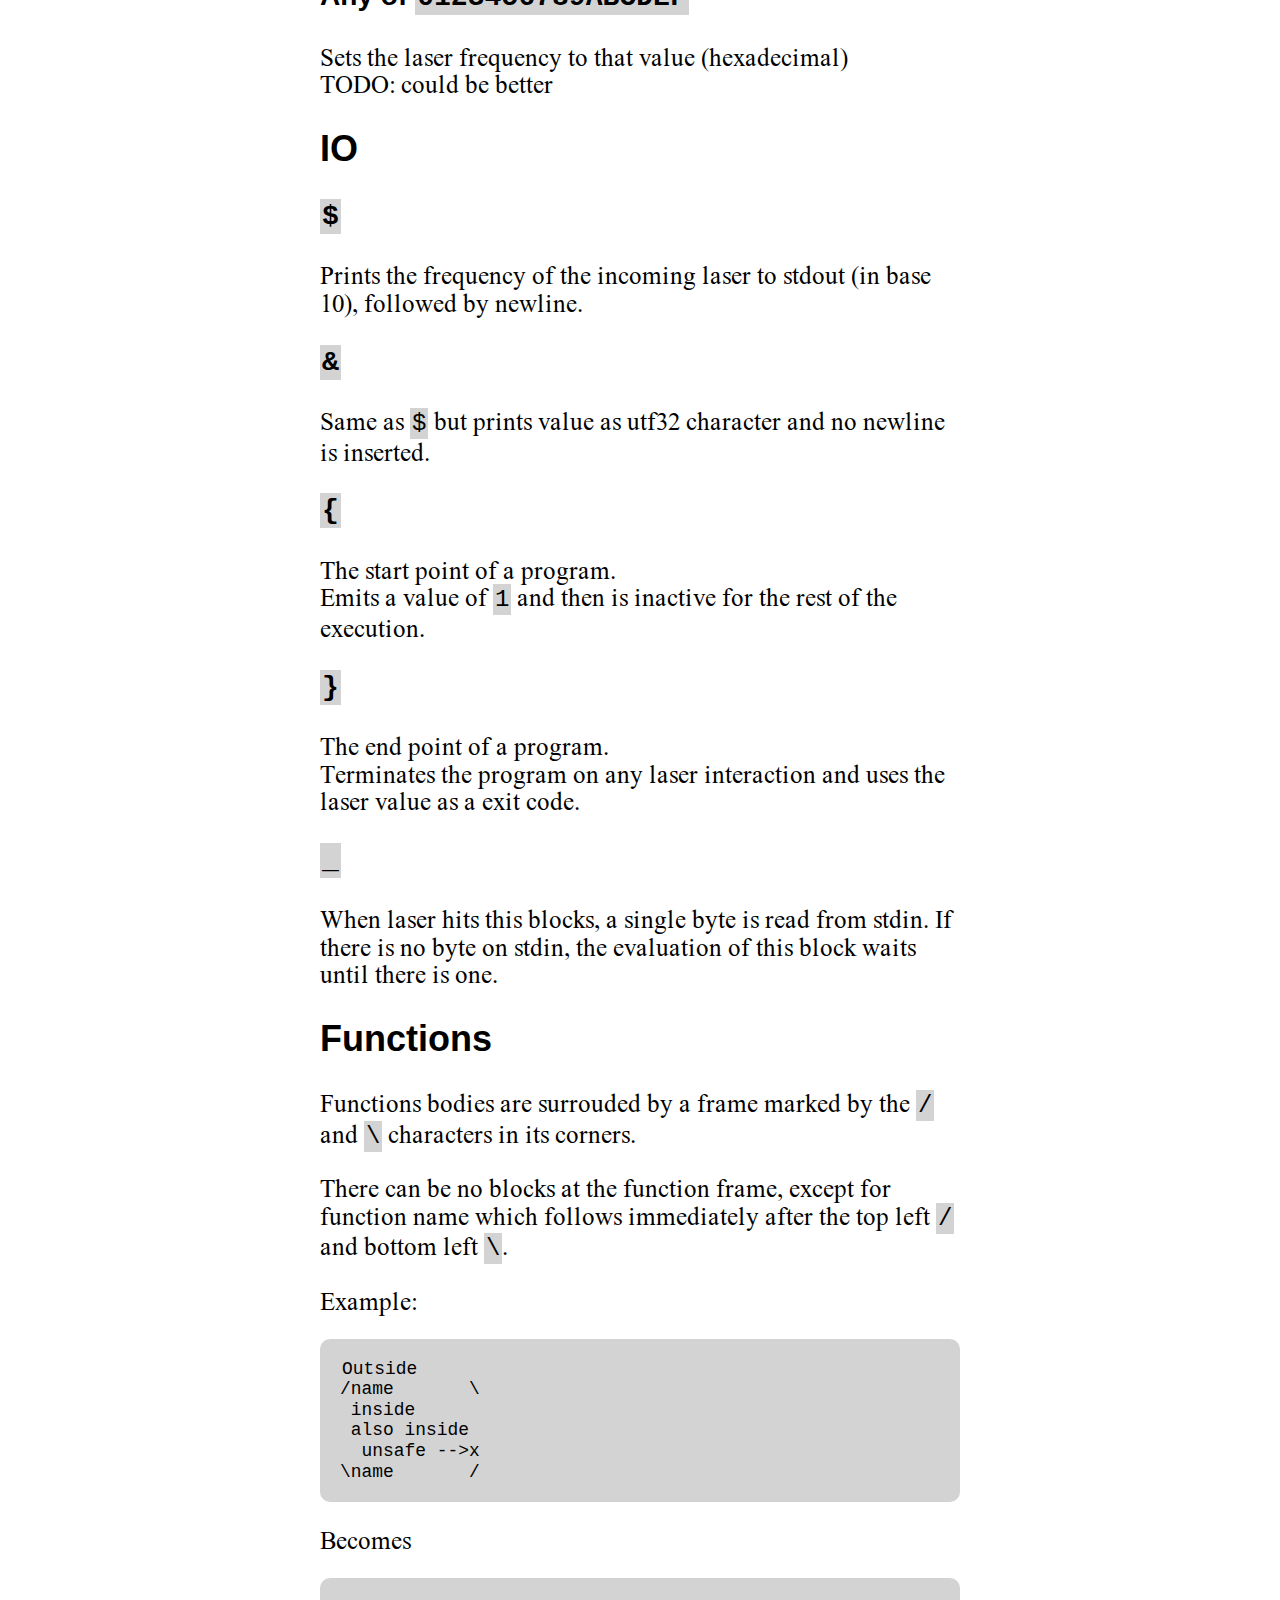
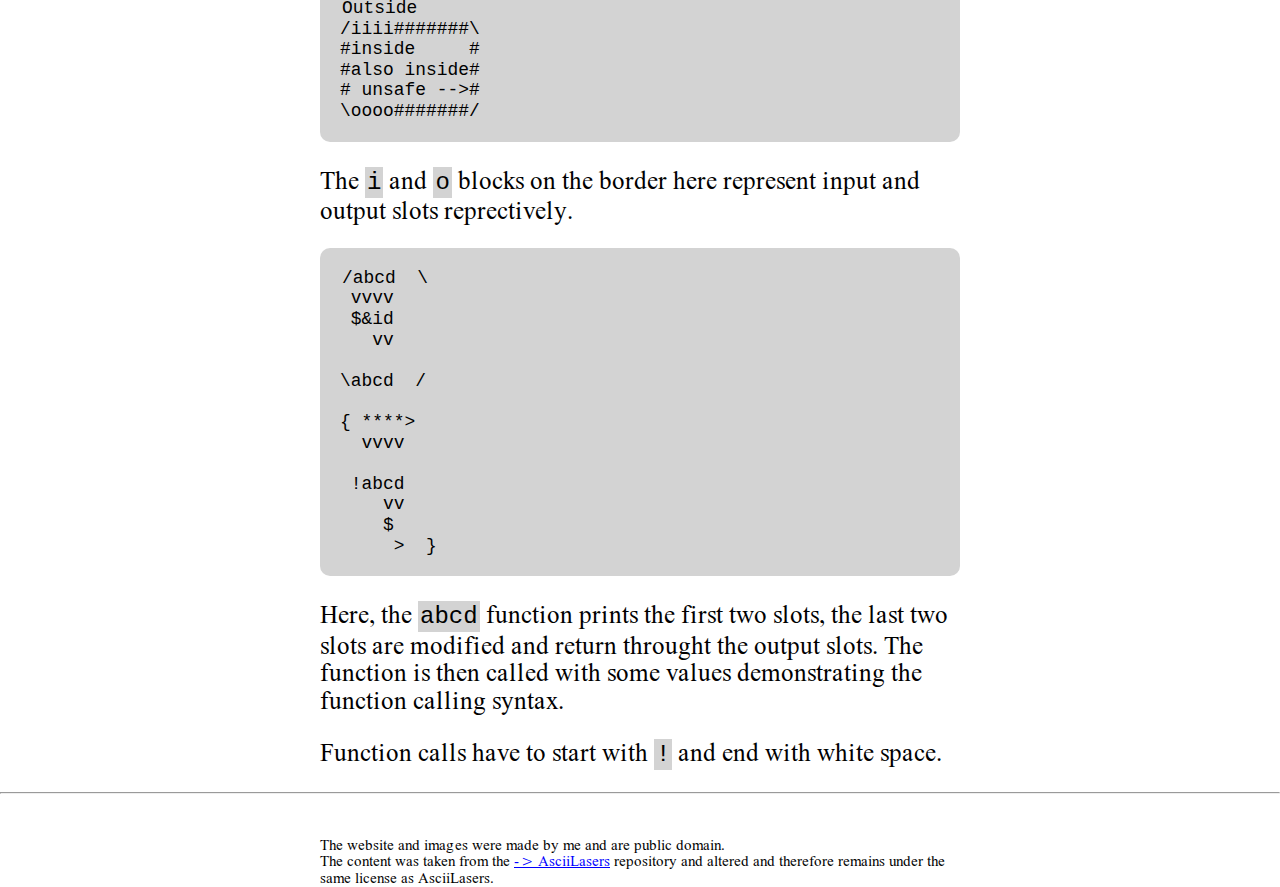
==== commit db489d55: "readme" ====
--- a/core.html
+++ b/core.html
@@ -3,8 +3,11 @@
 <head>
 	<meta charset="UTF-8">
 	<title>core</title>
-	<link rel="stylesheet" href="normalize.css">
-	<link rel="stylesheet" href="style.css">
+	<link rel="preconnect" href="https://fonts.googleapis.com">
+	<link rel="preconnect" href="https://fonts.gstatic.com" crossorigin>
+	<link href="https://fonts.googleapis.com/css2?family=Nuosu+SIL&display=swap" rel="stylesheet">
+	<link rel="stylesheet" href="styles/normalize.css">
+	<link rel="stylesheet" href="styles/style.css">
 </head>
 <body>
 	<header>
@@ -16,7 +19,7 @@
 			</ul>
 		</nav>
 	</header>
-	<div class="content" id="content">
+	<div class="content">
 		<h1 id="al-core">AL Core</h1>
 <p>The core module implements basic laser modifiers, mirrors, stdout and
 stdin.</p>
@@ -192,7 +195,7 @@
 	<hr>
 	<footer class="content">
 		<p>
-			The website and images are public domain.<br>
+			The website and images were made by me and are public domain.<br>
 			The content was taken from the <a href="https://github.com/prokoprandacek/AsciiLasers">AsciiLasers</a>
 			repository and altered and therefore remains under the same license as AsciiLasers.
 		</p>
--- a/styles/style.css
+++ b/styles/style.css
@@ -0,0 +1,141 @@
+
+:root {
+	--bg-color: white;
+	--fg-color: black;
+	--nav-bar-spacing: 16px;
+}
+
+body {
+	background-color: var(--bg-color);
+	color: var(--fg-color);
+	margin: 0;
+	padding: 0;
+}
+
+a {
+	color: blue;
+}
+
+a::before {
+	content: "-> ";
+}
+
+div.main-header {
+	height: 100vh;
+	text-align: center;
+	color: var(--bg-color);
+	background-color: var(--fg-color);
+	background-image: url("images/banner.png");
+	background-position: center;
+}
+
+h1.main-header {
+	margin: 0;
+	padding-top: 35vh;
+	font-size: 400%;
+}
+
+a.arrow {
+	text-decoration: none;
+	color: var(--bg-color);
+}
+
+a.arrow::before {
+	content: "";
+}
+
+header {
+	width: 100vw;
+	margin: 0;
+	padding: 0;
+	padding-top: 5px;
+	background-color: var(--fg-color);
+	color: var(--bg-color);
+	font-family: sans-serif;
+	text-align: center
+}
+
+header ul {
+	padding: 0;
+	margin: 0;
+	list-style-type: none;
+}
+
+header li {
+	padding: 16px;
+	display: inline;
+}
+
+header a {
+	color: var(--bg-color);
+	text-decoration: none;
+	font-size: 140%;
+	transition-duration: 200ms;
+}
+
+header a:hover {
+	color: lightgray;
+}
+
+header a::before {
+	content: "";
+}
+
+.content {
+	margin: 5% auto;
+	margin-top: 0;
+	margin-bottom: 0;
+	font-size: 150%;
+	max-width: 50%;
+	font-family: 'Nuosu SIL', serif;
+}
+
+@media (max-width: 1090px) {
+	div.main-header {
+		background-position: left;
+	}
+
+	header a {
+		font-size: 300%;
+	}
+
+	.content {
+		padding-left: 10px;
+		margin: 0;
+		max-width: 90%;
+	}
+}
+
+pre {
+	padding: 20px;
+	background-color: lightgrey;
+	border-radius: 10px;
+	font-size: 1.4vw;
+}
+
+code {
+	padding: 2px;
+	background-color: lightgrey;
+}
+
+table {
+	border-collapse: collapse;
+}
+
+table, th, td {
+	border: 1px solid;
+	padding: 10px;
+}
+
+h1, h2, h3, h4, h5, h6 {
+	font-family: sans-serif;
+}
+
+footer {
+	padding-top: 20px;
+	padding-bottom: 20px;
+}
+
+footer p {
+	font-size: 60%;
+}
